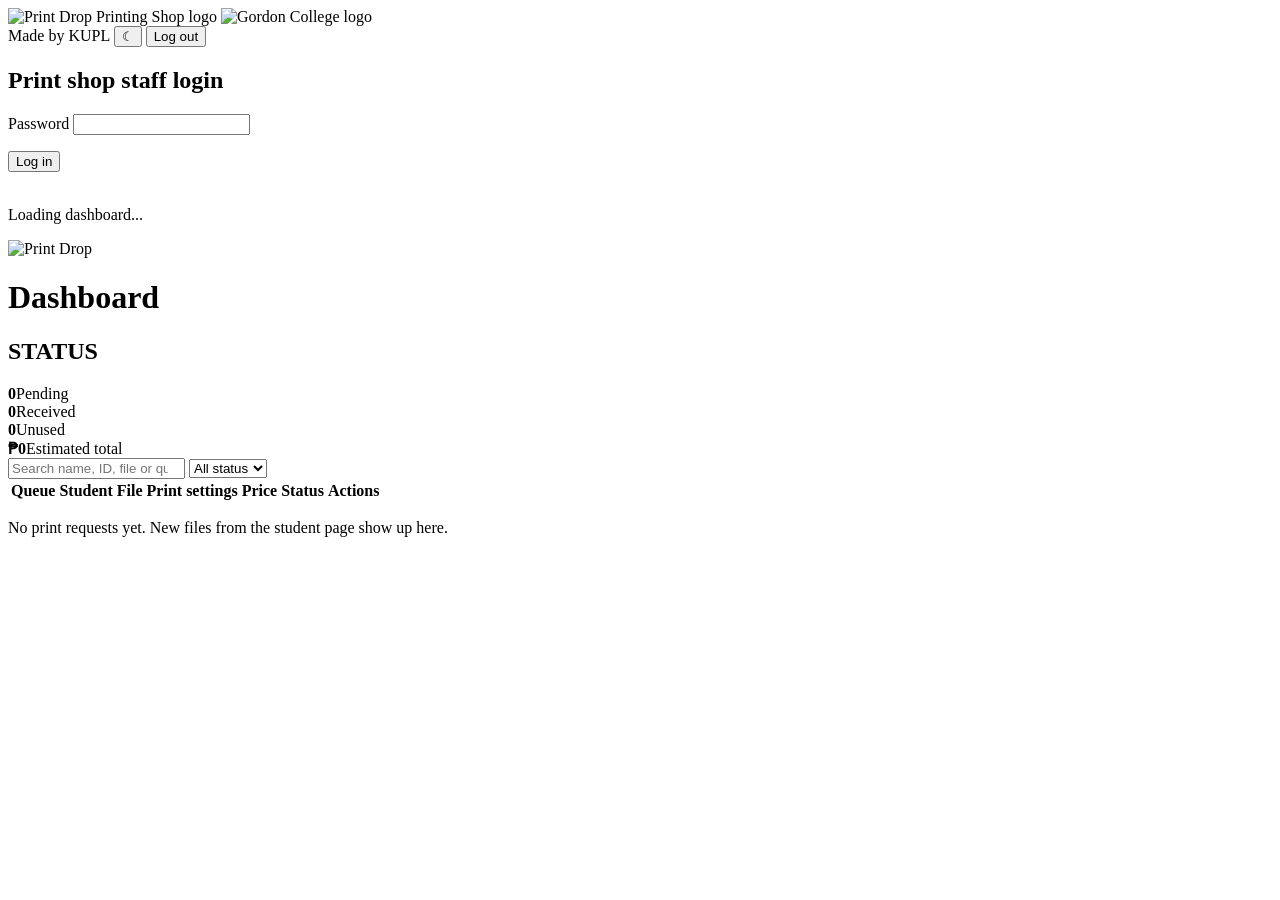
==== admin.html @ 4ecc74ce "Rename admin (3).html to admin.html" ====
<!DOCTYPE html>
<html lang="en">
<head>
<meta charset="UTF-8">
<meta name="viewport" content="width=device-width, initial-scale=1">
<title>PrintDrop | Print shop staff</title>
<link rel="preconnect" href="https://fonts.googleapis.com">
<link rel="preconnect" href="https://fonts.gstatic.com" crossorigin>
<link href="https://fonts.googleapis.com/css2?family=Archivo+Black&family=Bebas+Neue&family=Roboto:wght@400;500;700&display=swap" rel="stylesheet">
<link rel="icon" type="image/png" href="images/logo-main.png">
<link rel="stylesheet" href="css/admin.css">
</head>
<body>

<header class="top">
  <div class="logos">
    <img src="images/logo-main.png" alt="Print Drop Printing Shop logo">
    <img src="images/logo-gc.png" alt="Gordon College logo">
  </div>
  <div class="right">
    <span>Made by KUPL</span>
    <button type="button" id="theme" class="icon" aria-label="Switch to dark mode">&#9790;</button>
    <button type="button" id="logout" class="btn hide">Log out</button>
  </div>
</header>

<!-- 1. login -->
<section id="loginView">
  <form id="loginForm" class="card login" novalidate>
    <h1>Print shop staff login</h1>
    <label for="pw">Password</label>
    <input type="password" id="pw" autocomplete="current-password">
    <p class="err" id="lerr" role="alert"></p>
    <button type="submit" class="btn big">Log in</button>
  </form>
</section>

<!-- 2. loading screen -->
<div id="loader" class="loader hide" role="status" aria-live="polite">
  <img class="spin" src="images/logo-main.png" alt="">
  <p>Loading dashboard...</p>
  <div class="meter"><i></i></div>
</div>

<!-- 3. dashboard -->
<main id="dash" class="hide">
  <div class="head">
    <img class="brand" src="images/logo-printdrop.png" alt="Print Drop">
    <h1 class="title">Dashboard</h1>
  </div>

  <div class="status-row">
    <h2 class="big">STATUS</h2>
    <div class="stats">
      <div class="stat"><b id="s1">0</b><span>Pending</span></div>
      <div class="stat"><b id="s2">0</b><span>Received</span></div>
      <div class="stat hide"><b id="s3">0</b><span>Unused</span></div>
      <div class="stat"><b id="s4">&#8369;0</b><span>Estimated total</span></div>
    </div>
  </div>

  <div class="filters">
    <input type="search" id="q" placeholder="Search name, ID, file or queue number" aria-label="Search orders">
    <select id="f" aria-label="Filter by status">
      <option value="">All status</option>
      <option>Pending</option>
      <option>Received</option>
    </select>
  </div>

  <div class="tablewrap">
    <table>
      <thead>
        <tr><th>Queue</th><th>Student</th><th>File</th><th>Print settings</th><th>Price</th><th>Status</th><th>Actions</th></tr>
      </thead>
      <tbody id="rows"></tbody>
    </table>
    <p class="empty hide" id="empty">No print requests yet. New files from the student page show up here.</p>
  </div>
</main>

<!-- delete confirmation -->
<dialog id="confirm">
  <h2>Delete this request?</h2>
  <p id="cmsg"></p>
  <div class="cbtns">
    <button type="button" class="btn ghost" id="cno">Cancel</button>
    <button type="button" class="btn" id="cyes">Delete</button>
  </div>
</dialog>

<script src="js/admin.js"></script>
</body>
</html>
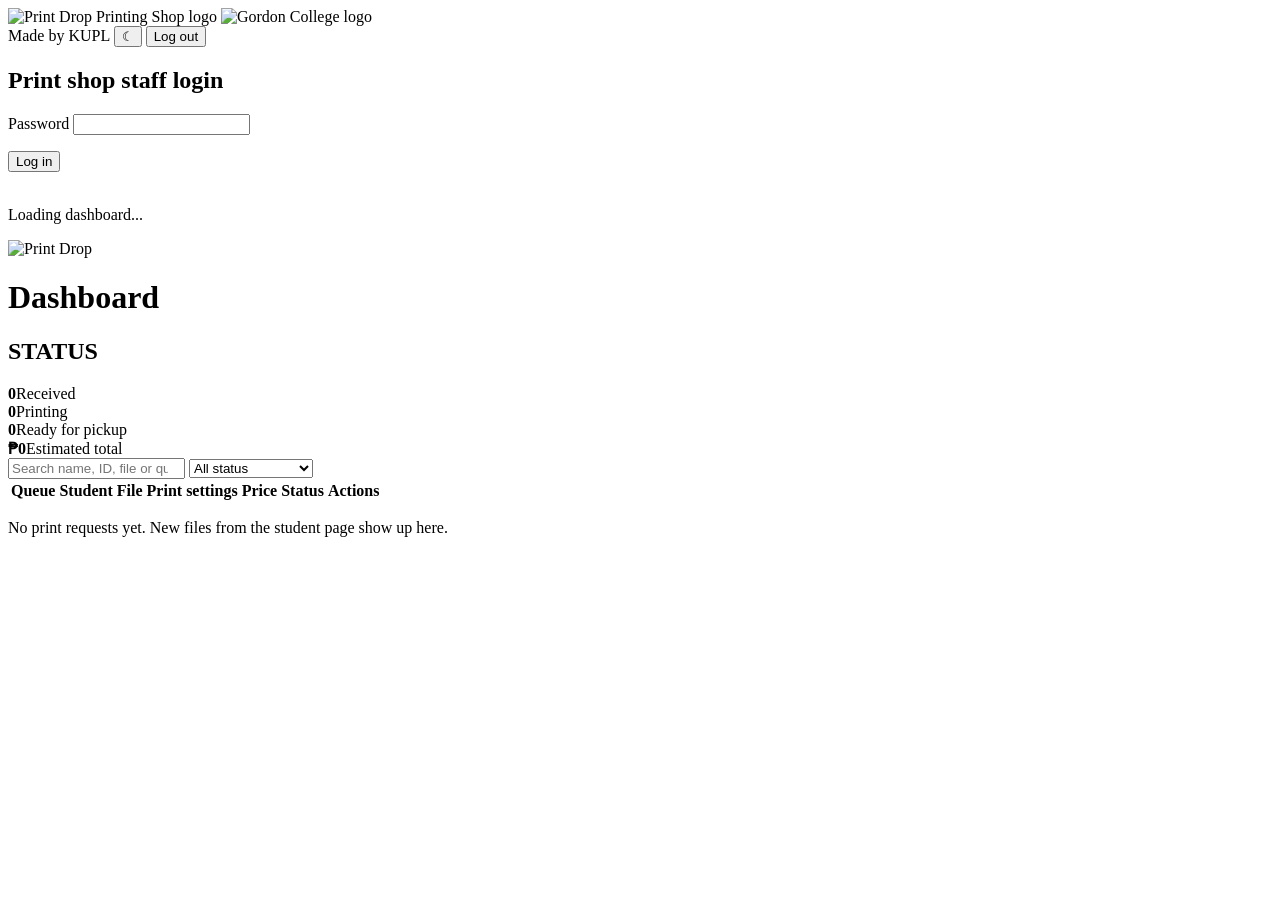
==== commit ba2cf9c0: "Add files via upload" ====
--- a/admin.html
+++ b/admin.html
@@ -52,9 +52,9 @@
   <div class="status-row">
     <h2 class="big">STATUS</h2>
     <div class="stats">
-      <div class="stat"><b id="s1">0</b><span>Pending</span></div>
-      <div class="stat"><b id="s2">0</b><span>Received</span></div>
-      <div class="stat hide"><b id="s3">0</b><span>Unused</span></div>
+      <div class="stat"><b id="s1">0</b><span>Received</span></div>
+      <div class="stat"><b id="s2">0</b><span>Printing</span></div>
+      <div class="stat"><b id="s3">0</b><span>Ready for pickup</span></div>
       <div class="stat"><b id="s4">&#8369;0</b><span>Estimated total</span></div>
     </div>
   </div>
@@ -63,8 +63,9 @@
     <input type="search" id="q" placeholder="Search name, ID, file or queue number" aria-label="Search orders">
     <select id="f" aria-label="Filter by status">
       <option value="">All status</option>
-      <option>Pending</option>
       <option>Received</option>
+      <option>Printing</option>
+      <option>Ready for Pickup</option>
     </select>
   </div>
 
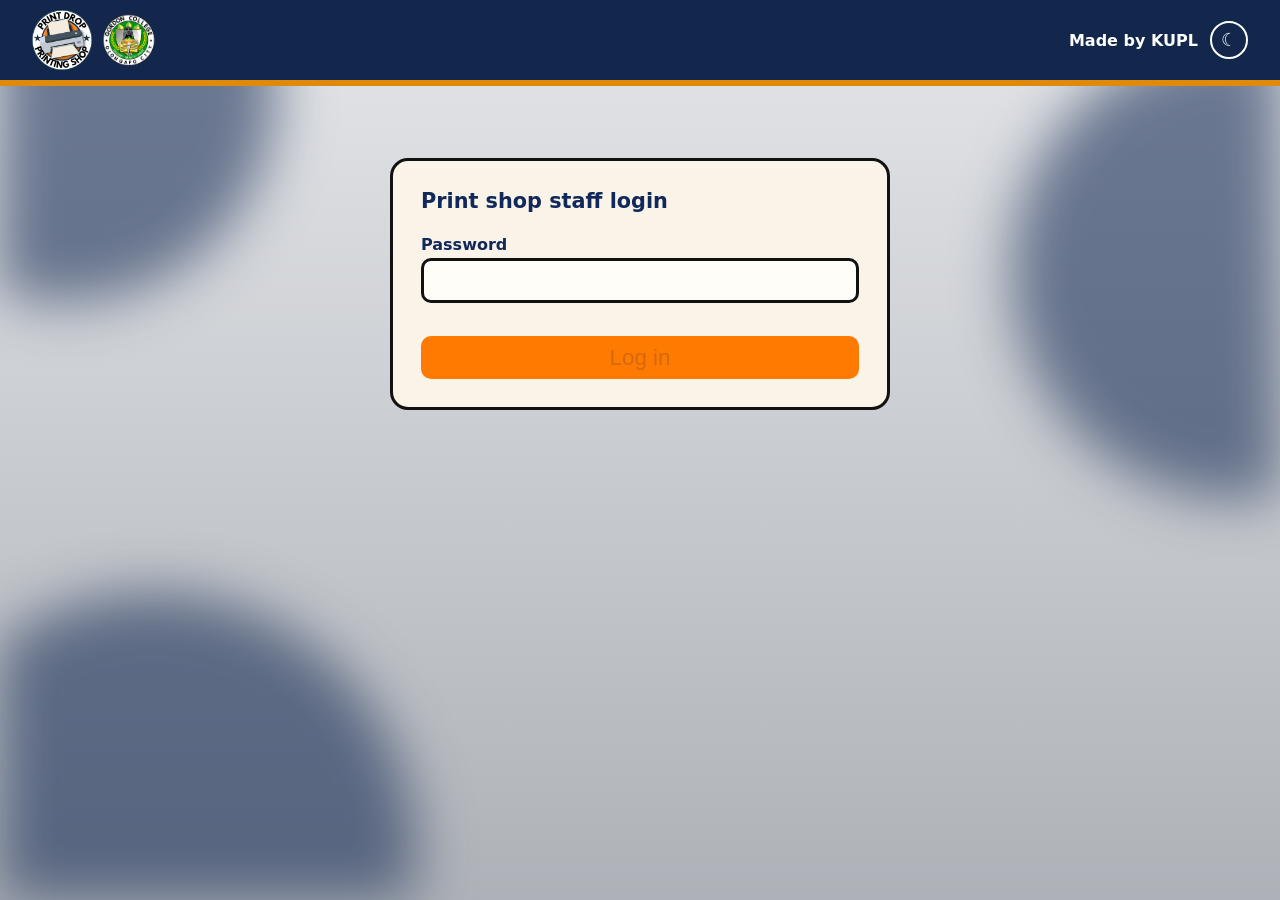
==== commit 14c64ff9: "Update admin.html" ====
--- a/admin.html
+++ b/admin.html
@@ -8,14 +8,14 @@
 <link rel="preconnect" href="https://fonts.gstatic.com" crossorigin>
 <link href="https://fonts.googleapis.com/css2?family=Archivo+Black&family=Bebas+Neue&family=Roboto:wght@400;500;700&display=swap" rel="stylesheet">
 <link rel="icon" type="image/png" href="images/logo-main.png">
-<link rel="stylesheet" href="css/admin.css">
+<link rel="stylesheet" href="admin.css">
 </head>
 <body>
 
 <header class="top">
   <div class="logos">
-    <img src="images/logo-main.png" alt="Print Drop Printing Shop logo">
-    <img src="images/logo-gc.png" alt="Gordon College logo">
+    <img src="logo-main.png" alt="Print Drop Printing Shop logo">
+    <img src="logo-gc.png" alt="Gordon College logo">
   </div>
   <div class="right">
     <span>Made by KUPL</span>
@@ -37,7 +37,7 @@
 
 <!-- 2. loading screen -->
 <div id="loader" class="loader hide" role="status" aria-live="polite">
-  <img class="spin" src="images/logo-main.png" alt="">
+  <img class="spin" src="logo-main.png" alt="">
   <p>Loading dashboard...</p>
   <div class="meter"><i></i></div>
 </div>
@@ -90,6 +90,6 @@
   </div>
 </dialog>
 
-<script src="js/admin.js"></script>
+<script src="admin.js"></script>
 </body>
 </html>
--- a/admin.css
+++ b/admin.css
@@ -0,0 +1,253 @@
+/* PrintDrop - staff page. Made by KUPL */
+
+:root {
+  --navy: #12274b;
+  --orange: #ff7a00;
+  --stripe: #e08a0b;
+  --card: #faf3e8;
+  --field: #fffdf8;
+  --ink: #10285a;
+  --line: #111;
+  --err: #c0261c;
+  --top: #e4e6e9;
+  --bottom: #aeb2b8;
+  --blob: rgba(28, 48, 88, .6);
+  --mark: .16;
+}
+
+[data-theme="dark"] {
+  --navy: #0a1630;
+  --card: #18243d;
+  --field: #101a2e;
+  --ink: #e9eefb;
+  --line: #8798bd;
+  --err: #ff8f86;
+  --top: #111a2c;
+  --bottom: #070c16;
+  --blob: rgba(60, 90, 150, .4);
+  --mark: .08;
+}
+
+* { box-sizing: border-box; }
+.hide { display: none !important; }
+
+body {
+  margin: 0;
+  min-height: 100vh;
+  font-family: Roboto, system-ui, sans-serif;
+  color: var(--ink);
+  background: linear-gradient(var(--top), var(--bottom)) fixed;
+}
+
+body::before, body::after {
+  content: "";
+  position: fixed;
+  inset: 0;
+  z-index: -1;
+  pointer-events: none;
+}
+body::before {
+  background:
+    radial-gradient(circle at 5% 10%, var(--blob) 0 14%, transparent 15%),
+    radial-gradient(circle at 97% 30%, var(--blob) 0 16%, transparent 17%),
+    radial-gradient(circle at 12% 95%, var(--blob) 0 18%, transparent 19%);
+  filter: blur(28px);
+}
+body::after {
+  background: url(../images/logo-gc.png) center / min(75vmin, 520px) no-repeat;
+  opacity: var(--mark);
+}
+
+/* header */
+.top {
+  display: flex;
+  justify-content: space-between;
+  align-items: center;
+  gap: 12px;
+  padding: 10px clamp(12px, 3vw, 32px);
+  background: var(--navy);
+  border-bottom: 6px solid var(--stripe);
+  color: #fff;
+}
+.logos { display: flex; gap: 10px; }
+.logos img { height: clamp(40px, 7vw, 60px); width: auto; }
+.right { display: flex; align-items: center; gap: 12px; font-weight: 700; font-size: clamp(.8rem, 2.5vw, 1rem); }
+.icon {
+  width: 38px; height: 38px;
+  border-radius: 50%;
+  border: 2px solid #fff;
+  background: transparent;
+  color: #fff;
+  font-size: 1.1rem;
+  cursor: pointer;
+}
+.icon:hover { background: rgba(255, 255, 255, .15); }
+
+/* buttons + fields */
+.btn {
+  font: inherit;
+  font-weight: 700;
+  color: #fff;
+  background: var(--orange);
+  border: 0;
+  border-radius: 10px;
+  padding: 9px 20px;
+  cursor: pointer;
+}
+.btn:hover { filter: brightness(1.08); }
+.btn.big { width: 100%; padding: 12px; font-size: 1.4rem; }
+.btn.small { padding: 6px 12px; font-size: .8rem; border-radius: 8px; }
+input, select {
+  width: 100%;
+  font: inherit;
+  color: var(--ink);
+  background: var(--field);
+  border: 3px solid var(--line);
+  border-radius: 10px;
+  padding: 10px 12px;
+}
+select {
+  appearance: none;
+  padding-right: 36px;
+  font-weight: 500;
+  background-image: linear-gradient(45deg, transparent 50%, currentColor 50%), linear-gradient(135deg, currentColor 50%, transparent 50%);
+  background-position: calc(100% - 20px) 50%, calc(100% - 14px) 50%;
+  background-size: 6px 6px;
+  background-repeat: no-repeat;
+}
+option { background: var(--card); color: var(--ink); }
+input:focus-visible, select:focus-visible, .btn:focus-visible, .icon:focus-visible { outline: 3px solid var(--orange); outline-offset: 2px; }
+.err { min-height: 1.3em; margin: 6px 0 8px; color: var(--err); font-weight: 700; font-size: .9rem; }
+
+/* login */
+#loginView { padding: clamp(24px, 8vh, 90px) 16px; }
+.card { background: var(--card); border: 3px solid var(--line); border-radius: 18px; }
+.login { max-width: 500px; margin: 0 auto; padding: clamp(18px, 4vw, 28px); }
+.login h1 { margin: 0 0 22px; font-size: 1.3rem; }
+.login label { display: block; margin-bottom: 4px; font-weight: 700; }
+
+/* loading screen */
+.loader {
+  position: fixed;
+  inset: 0;
+  z-index: 10;
+  display: flex;
+  flex-direction: column;
+  align-items: center;
+  justify-content: center;
+  gap: 14px;
+  background: var(--navy);
+  color: #fff;
+}
+.loader p { margin: 0; font-weight: 700; font-size: 1.1rem; }
+.spin { width: 110px; height: 110px; animation: spin 1.4s linear infinite; }
+.meter { width: min(260px, 70vw); height: 10px; border-radius: 5px; background: rgba(255, 255, 255, .2); overflow: hidden; }
+.meter i { display: block; height: 100%; width: 0; background: var(--orange); }
+.loader.go .meter i { animation: fill 1.8s ease-out forwards; }
+@keyframes spin { to { transform: rotate(360deg); } }
+@keyframes fill { to { width: 100%; } }
+
+/* dashboard */
+main { max-width: 1200px; margin: 0 auto; padding: 16px clamp(12px, 3vw, 28px) 48px; }
+.head { display: grid; grid-template-columns: 1fr auto 1fr; align-items: center; gap: 10px; }
+.brand { width: clamp(120px, 18vw, 190px); height: auto; }
+[data-theme="dark"] .brand { background: #faf3e8; padding: 6px 12px; border-radius: 10px; }
+.title {
+  margin: 0;
+  font-family: 'Archivo Black', Roboto, sans-serif;
+  font-size: clamp(1.8rem, 5vw, 2.8rem);
+  color: #fff;
+  text-shadow: 0 2px 8px rgba(8, 20, 50, .8);
+}
+
+.status-row { display: flex; align-items: center; gap: 24px; margin: 14px 0 22px; }
+.big {
+  margin: 0;
+  font-family: 'Bebas Neue', Impact, sans-serif;
+  font-size: clamp(4.5rem, 11vw, 9rem);
+  line-height: .85;
+  font-weight: 400;
+  color: #d4690b;
+}
+.stats { flex: 1; display: grid; grid-template-columns: repeat(4, 1fr); gap: 14px; }
+.stat {
+  display: flex;
+  flex-direction: column;
+  justify-content: flex-end;
+  align-items: center;
+  min-height: 150px;
+  padding: 12px 8px;
+  text-align: center;
+  background: var(--card);
+  border: 3px solid var(--line);
+  border-radius: 16px;
+}
+.stat b {
+  min-width: 60%;
+  margin-bottom: 8px;
+  padding-bottom: 6px;
+  font-size: clamp(1.4rem, 3vw, 2rem);
+  border-bottom: 3px solid var(--orange);
+}
+.stat span { font-weight: 700; }
+
+.filters { display: flex; gap: 14px; margin-bottom: 14px; }
+.filters input { flex: 1; }
+.filters select { width: 210px; font-weight: 500; }
+
+.tablewrap { background: var(--card); border: 3px solid var(--line); border-radius: 16px; overflow-x: auto; }
+table { width: 100%; min-width: 860px; border-collapse: collapse; }
+th, td { padding: 10px 12px; text-align: left; vertical-align: top; border-right: 2px solid var(--line); border-bottom: 2px solid var(--line); }
+th { background: var(--field); border-bottom-width: 3px; }
+th:last-child, td:last-child { border-right: 0; }
+tbody tr:last-child td { border-bottom: 0; }
+td small { opacity: .75; }
+td select { padding: 7px 30px 7px 10px; border-width: 2px; border-radius: 8px; font-size: .9rem; }
+.acts { display: flex; gap: 8px; flex-wrap: wrap; }
+.empty { margin: 0; padding: 26px 12px; text-align: center; border-top: 2px solid var(--line); }
+
+/* delete confirmation popup (centered) */
+dialog {
+  width: min(380px, calc(100% - 32px));
+  padding: 22px;
+  text-align: center;
+  color: var(--ink);
+  background: var(--card);
+  border: 3px solid var(--line);
+  border-radius: 18px;
+}
+dialog::backdrop { background: rgba(5, 12, 30, .65); }
+dialog h2 { margin: 0 0 8px; font-size: 1.2rem; }
+dialog p { margin: 0 0 18px; }
+.cbtns { display: flex; gap: 10px; }
+.cbtns .btn { flex: 1; padding: 11px; }
+.btn.ghost { color: var(--ink); background: transparent; border: 3px solid var(--line); }
+
+/* tablets */
+@media (max-width: 900px) {
+  .status-row { flex-direction: column; align-items: stretch; gap: 8px; }
+  .big { font-size: 3.6rem; }
+  .stats { grid-template-columns: 1fr 1fr; }
+  .stat { min-height: 100px; }
+  .head { grid-template-columns: 1fr; justify-items: start; }
+  .title { justify-self: center; }
+}
+
+/* phones: each table row becomes a card */
+@media (max-width: 760px) {
+  .filters { flex-direction: column; }
+  .filters select { width: 100%; }
+  table, tbody, tr, td { display: block; min-width: 0; width: 100%; }
+  thead { display: none; }
+  tr { padding: 6px 0; border-bottom: 3px solid var(--line); }
+  tbody tr:last-child { border-bottom: 0; }
+  td { display: flex; justify-content: space-between; gap: 14px; border: 0 !important; padding: 6px 14px; text-align: right; }
+  td::before { content: attr(data-label); flex: none; font-weight: 700; text-align: left; }
+  td select { width: auto; min-width: 150px; }
+  .acts { justify-content: flex-end; }
+}
+
+@media (prefers-reduced-motion: reduce) {
+  .spin { animation: none; }
+  .loader.go .meter i { animation-duration: .01s; }
+}
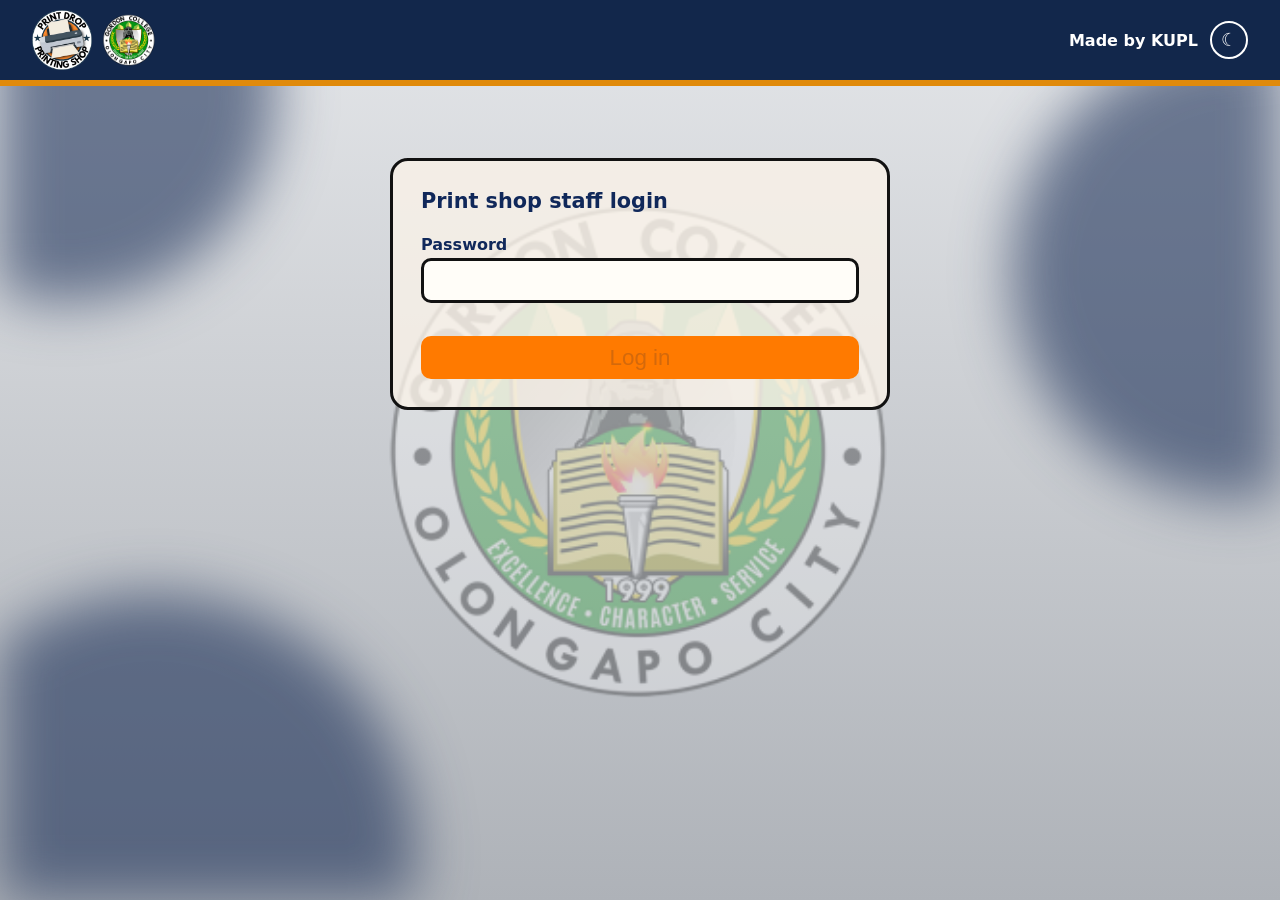
==== commit e6cc3fec: "Add watermark image to admin.html Added a watermark image to the admin page." ====
--- a/admin.html
+++ b/admin.html
@@ -7,10 +7,11 @@
 <link rel="preconnect" href="https://fonts.googleapis.com">
 <link rel="preconnect" href="https://fonts.gstatic.com" crossorigin>
 <link href="https://fonts.googleapis.com/css2?family=Archivo+Black&family=Bebas+Neue&family=Roboto:wght@400;500;700&display=swap" rel="stylesheet">
-<link rel="icon" type="image/png" href="images/logo-main.png">
+<link rel="icon" type="image/png" href="logo-main.png">
 <link rel="stylesheet" href="admin.css">
 </head>
 <body>
+<img class="watermark" src="logo-gc.png" alt="" aria-hidden="true">
 
 <header class="top">
   <div class="logos">
@@ -45,7 +46,7 @@
 <!-- 3. dashboard -->
 <main id="dash" class="hide">
   <div class="head">
-    <img class="brand" src="images/logo-printdrop.png" alt="Print Drop">
+    <img class="brand" src="logo-printdrop.png" alt="Print Drop">
     <h1 class="title">Dashboard</h1>
   </div>
 
--- a/admin.css
+++ b/admin.css
@@ -12,7 +12,8 @@
   --top: #e4e6e9;
   --bottom: #aeb2b8;
   --blob: rgba(28, 48, 88, .6);
-  --mark: .16;
+  --mark: .3;
+  --cardbg: rgba(250, 243, 232, .78);
 }
 
 [data-theme="dark"] {
@@ -25,7 +26,8 @@
   --top: #111a2c;
   --bottom: #070c16;
   --blob: rgba(60, 90, 150, .4);
-  --mark: .08;
+  --mark: .16;
+  --cardbg: rgba(24, 36, 61, .8);
 }
 
 * { box-sizing: border-box; }
@@ -39,23 +41,17 @@
   background: linear-gradient(var(--top), var(--bottom)) fixed;
 }
 
-body::before, body::after {
+body::before {
   content: "";
   position: fixed;
   inset: 0;
   z-index: -1;
   pointer-events: none;
-}
-body::before {
   background:
     radial-gradient(circle at 5% 10%, var(--blob) 0 14%, transparent 15%),
     radial-gradient(circle at 97% 30%, var(--blob) 0 16%, transparent 17%),
     radial-gradient(circle at 12% 95%, var(--blob) 0 18%, transparent 19%);
   filter: blur(28px);
-}
-body::after {
-  background: url(../images/logo-gc.png) center / min(75vmin, 520px) no-repeat;
-  opacity: var(--mark);
 }
 
 /* header */
@@ -251,3 +247,23 @@
   .spin { animation: none; }
   .loader.go .meter i { animation-duration: .01s; }
 }
+
+/* cards are slightly see-through so the school logo shows behind them */
+.card, .stat, .tablewrap { background: var(--cardbg); }
+
+/* big faded school logo behind the page */
+.watermark {
+  position: fixed;
+  left: 50%;
+  top: 50%;
+  width: min(75vmin, 520px);
+  height: auto;
+  transform: translate(-50%, -50%);
+  opacity: var(--mark);
+  z-index: -1;
+  pointer-events: none;
+}
+
+/* "Dashboard" title: navy in light mode, white in dark mode */
+.title { color: var(--ink); text-shadow: none; }
+[data-theme="dark"] .title { color: #fff; text-shadow: 0 2px 8px rgba(8, 20, 50, .8); }
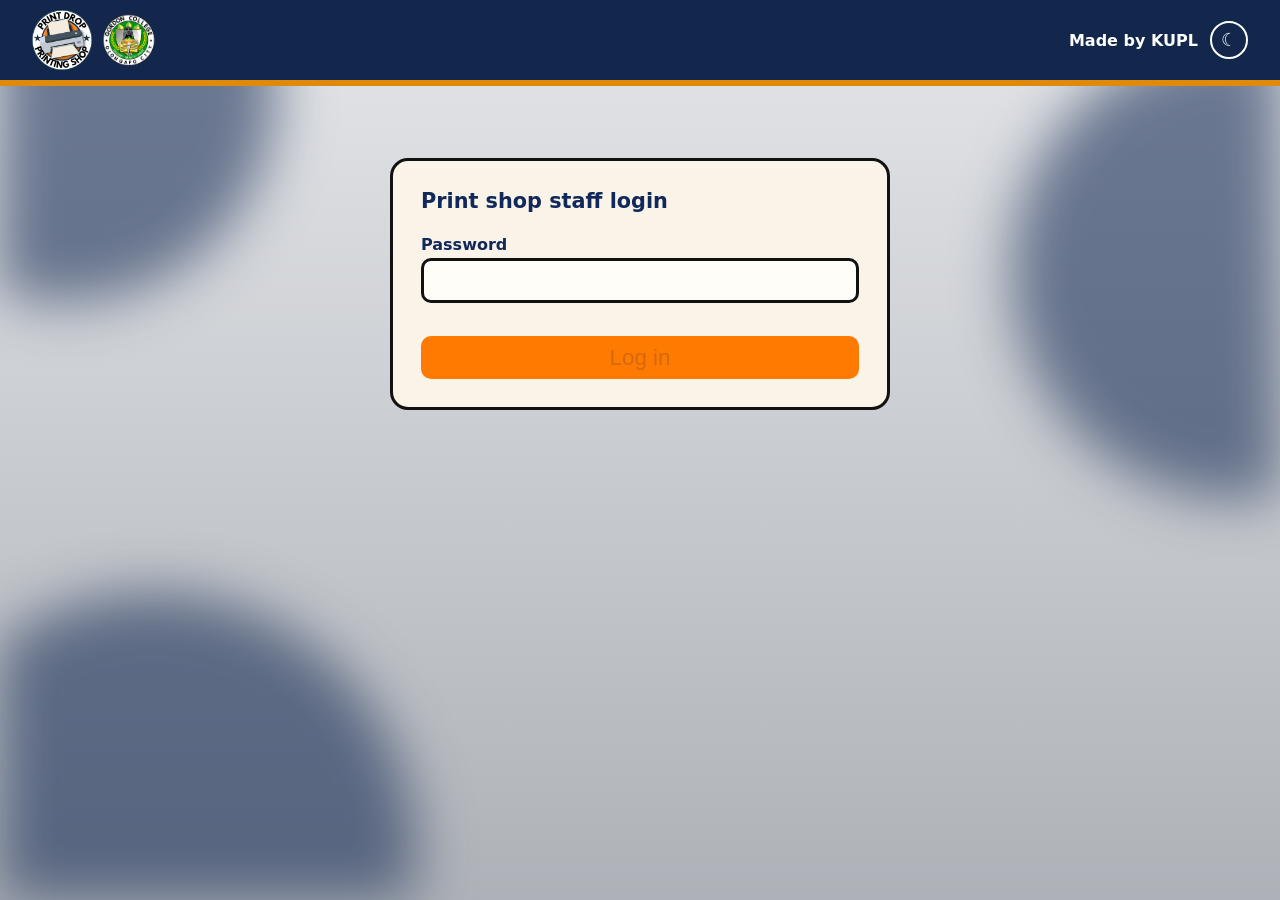
==== commit 42d87a48: "Update admin.html" ====
--- a/admin.html
+++ b/admin.html
@@ -11,7 +11,6 @@
 <link rel="stylesheet" href="admin.css">
 </head>
 <body>
-<img class="watermark" src="logo-gc.png" alt="" aria-hidden="true">
 
 <header class="top">
   <div class="logos">
@@ -38,7 +37,7 @@
 
 <!-- 2. loading screen -->
 <div id="loader" class="loader hide" role="status" aria-live="polite">
-  <img class="spin" src="logo-main.png" alt="">
+  <img class="spin" src="images/logo-main.png" alt="">
   <p>Loading dashboard...</p>
   <div class="meter"><i></i></div>
 </div>
@@ -46,7 +45,7 @@
 <!-- 3. dashboard -->
 <main id="dash" class="hide">
   <div class="head">
-    <img class="brand" src="logo-printdrop.png" alt="Print Drop">
+    <img class="brand" src="images/logo-printdrop.png" alt="Print Drop">
     <h1 class="title">Dashboard</h1>
   </div>
 
--- a/admin.css
+++ b/admin.css
@@ -12,8 +12,7 @@
   --top: #e4e6e9;
   --bottom: #aeb2b8;
   --blob: rgba(28, 48, 88, .6);
-  --mark: .3;
-  --cardbg: rgba(250, 243, 232, .78);
+  --mark: .16;
 }
 
 [data-theme="dark"] {
@@ -26,8 +25,7 @@
   --top: #111a2c;
   --bottom: #070c16;
   --blob: rgba(60, 90, 150, .4);
-  --mark: .16;
-  --cardbg: rgba(24, 36, 61, .8);
+  --mark: .08;
 }
 
 * { box-sizing: border-box; }
@@ -41,17 +39,23 @@
   background: linear-gradient(var(--top), var(--bottom)) fixed;
 }
 
-body::before {
+body::before, body::after {
   content: "";
   position: fixed;
   inset: 0;
   z-index: -1;
   pointer-events: none;
+}
+body::before {
   background:
     radial-gradient(circle at 5% 10%, var(--blob) 0 14%, transparent 15%),
     radial-gradient(circle at 97% 30%, var(--blob) 0 16%, transparent 17%),
     radial-gradient(circle at 12% 95%, var(--blob) 0 18%, transparent 19%);
   filter: blur(28px);
+}
+body::after {
+  background: url(../images/logo-gc.png) center / min(75vmin, 520px) no-repeat;
+  opacity: var(--mark);
 }
 
 /* header */
@@ -247,23 +251,3 @@
   .spin { animation: none; }
   .loader.go .meter i { animation-duration: .01s; }
 }
-
-/* cards are slightly see-through so the school logo shows behind them */
-.card, .stat, .tablewrap { background: var(--cardbg); }
-
-/* big faded school logo behind the page */
-.watermark {
-  position: fixed;
-  left: 50%;
-  top: 50%;
-  width: min(75vmin, 520px);
-  height: auto;
-  transform: translate(-50%, -50%);
-  opacity: var(--mark);
-  z-index: -1;
-  pointer-events: none;
-}
-
-/* "Dashboard" title: navy in light mode, white in dark mode */
-.title { color: var(--ink); text-shadow: none; }
-[data-theme="dark"] .title { color: #fff; text-shadow: 0 2px 8px rgba(8, 20, 50, .8); }
